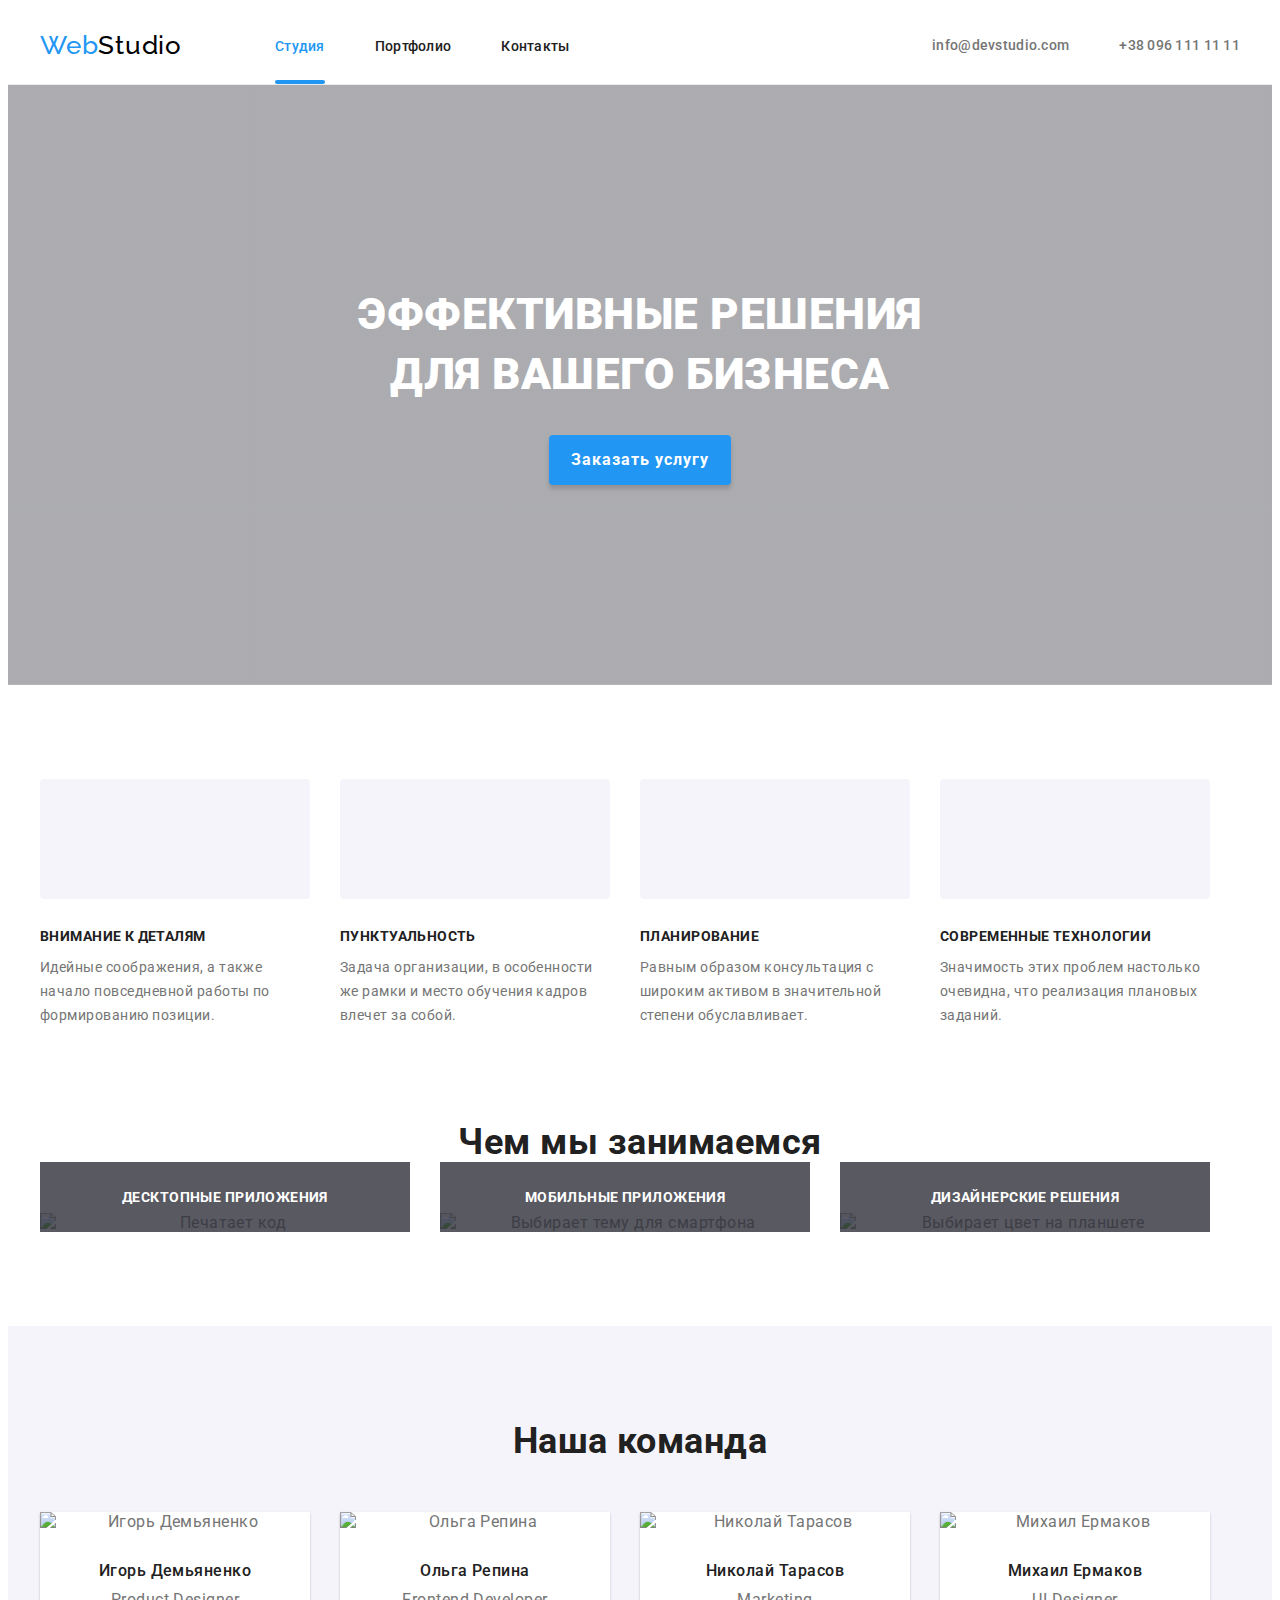
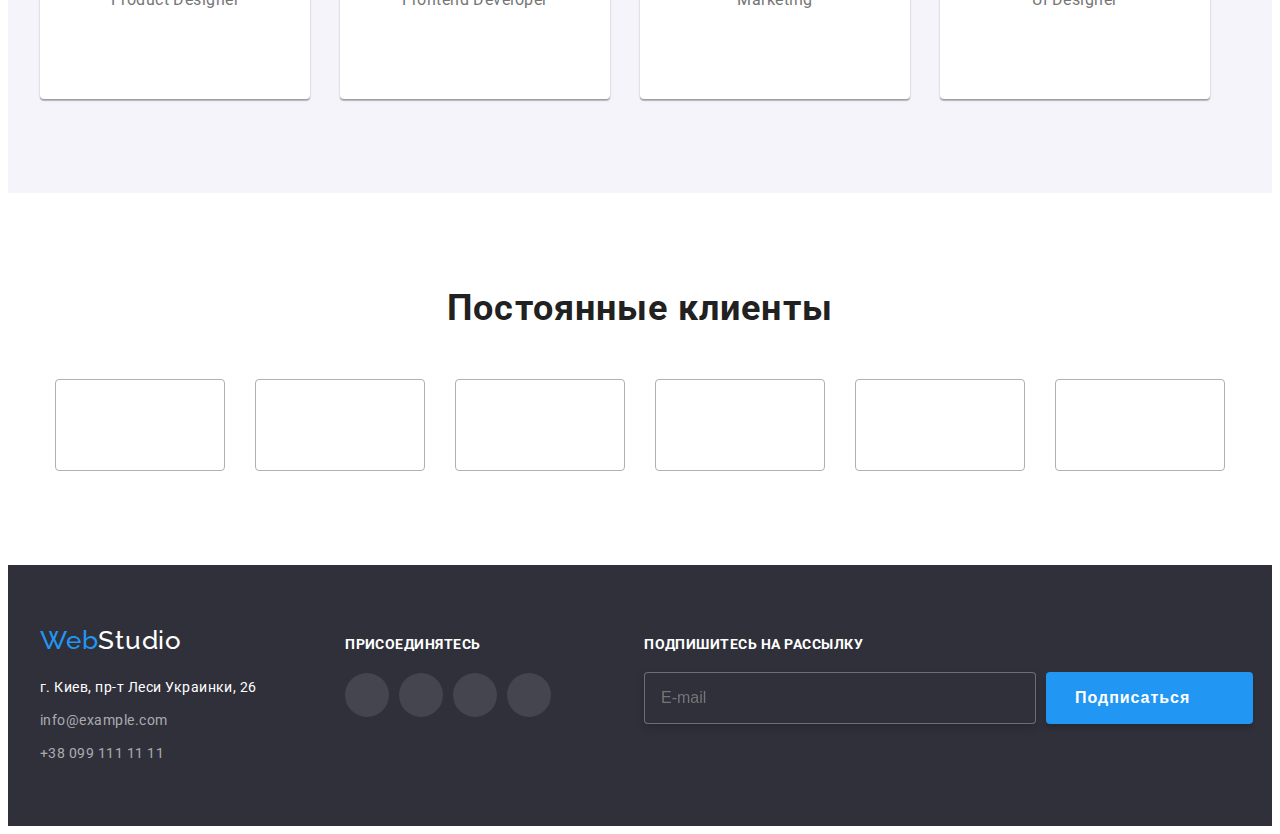
==== index.html @ 90b3956e "End" ====
<!DOCTYPE html>
<html lang="ru">
  <head>
    <meta charset="UTF-8" />
    <meta http-equiv="X-UA-Compatible" content="IE=edge" />
    <meta name="viewport" content="width=device-width, initial-scale=1.0" />
    <link rel="preconnect" href="https://fonts.googleapis.com" />
    <link rel="preconnect" href="https://fonts.gstatic.com" crossorigin />
    <link rel="preconnect" href="https://fonts.googleapis.com" />
    <link rel="preconnect" href="https://fonts.gstatic.com" crossorigin />
    <link
      href="https://fonts.googleapis.com/css2?family=Raleway:wght@700&family=Roboto:wght@400;500;700;900&display=swap"
      rel="stylesheet"
    />
    <link href="./css/modern-normalize.css" rel="stylesheet" />
    <link href="./css/main.css" rel="stylesheet" />
    <title>Студия</title>
  </head>
  <body>

    <!-- Header-->

    <header>
      <div class="nav container centered">
        <a href="" class="logo"><span class="web">Web</span>Studio</a>
        <nav>
          <ul class="nav-bar">
            <li>
              <a href="" class="nav-link current-page"> Студия</a>
            </li>
            <li>
              <a href="./portffolio.html" class="nav-link"> Портфолио</a>
            </li>
            <li>
              <a href="" class="nav-link"> Контакты</a>
            </li>
          </ul>
        </nav>
        <div class="nav-contacts">
          <a href="mailto:info@devstudio.com" class="contact">
            <svg width="16px" height="12px" class="icon-color">
              <use href="./images/sprite.svg#icon-mail"></use>
            </svg>
            info@devstudio.com
          </a>
          <a href="tel:+380961111111" class="contact">
            <svg width="10px" height="16px" class="icon-color">
              <use href="./images/sprite.svg#icon-smartphone"></use>
            </svg>
            +38 096 111 11 11
          </a>
        </div>
      </div>
    </header>
    <main>
      <!-- Hero-->

      <section class="hero">
        <h1>
          Эффективные решения<br />
          для вашего бизнеса
        </h1>
        <button class="hero-button" data-modal-open>Заказать услугу</button>
        <div class="backdrop is-hidden" data-modal>
          <div class="hero-modal">
            <button type="button" data-modal-close class="hero-modal_exit">
              <svg width="11" height="11">
                <use href="./images/sprite.svg#icon-vector"></use>
              </svg>
            </button>
            <p class="hero-modal_heading">Оставьте свои данные, мы вам перезвоним</p>
            <form>
              <ul class="hero-modal_form">
                <li>
                  <label for="hero-modal_name">Имя</label>
                  <div>
                    <input
                      type="text"
                      name="name"
                      id="hero-modal_name"
                      class="hero-modal_input"
                      required
                    />
                    <svg width="18" height="18" class="hero-modal_icon">
                      <use href="./images/sprite.svg#icon-person"></use>
                    </svg>
                  </div>
                </li>
                <li>
                  <label for="hero-modal_tel">Телефон</label>
                  <div>
                    <input
                      type="tel"
                      name="phone-number"
                      id="hero-modal_tel"
                      class="hero-modal_input"
                      pattern="[0-9]{10}"
                      title="0500505050"
                      required
                    />
                    <svg width="18" height="18" class="hero-modal_icon">
                      <use href="./images/sprite.svg#icon-phone"></use>
                    </svg>
                  </div>
                </li>
                <li>
                  <label for="hero-modal_email">Почта</label>
                  <div>
                    <input
                      type="email"
                      name="email"
                      id="hero-modal_email"
                      class="hero-modal_input"
                      required
                    />
                    <svg width="18" height="18" class="hero-modal_icon">
                      <use href="./images/sprite.svg#icon-fill_mail"></use>
                    </svg>
                  </div>
                </li>
                <li>
                  <label for="hero-modal_comment" class="hero-modal_comment">Комментарий</label>
                  <textarea
                    name="comment"
                    id="hero-modal_comment"
                    class="hero-modal_input"
                    placeholder="Введите текст"
                  ></textarea>
                </li>
                <li class="hero-modal_agreed">
                  <input
                    type="checkbox"
                    name="license"
                    id="hero-modal_license"
                    class="hero-modal_input"
                    required
                  />
                  <label for="hero-modal_license" class="hero-modal_license">
                    Соглашаюсь с рассылкой и принимаю &#160;
                    <a href="#" class="hero-modal_contract">Условия договора </a>
                  </label>
                </li>
              </ul>
              <button type="submit" class="hero-modal_button">Отправить</button>
            </form>
          </div>
        </div>
      </section>

      <!-- About us-->

      <section class="us section-padding">
        <h2 hidden>Наши преимущества</h2>
        <div class="container centered">
          <ul class="us-benefits">
            <li>
              <div class="us-icon_box">
                <svg width="70" height="70" class="us-icons">
                  <use href="./images/sprite.svg#icon-antenna"></use>
                </svg>
              </div>
              <h3 class="us-headline">Внимание к деталям</h3>
              <p class="us-title">
                Идейные соображения, а также начало повседневной работы по формированию позиции.
              </p>
            </li>

            <li>
              <div class="us-icon_box">
                <svg width="70" height="70" class="us-icons">
                  <use href="./images/sprite.svg#icon-clock"></use>
                </svg>
              </div>

              <h3 class="us-headline">Пунктуальность</h3>
              <p class="us-title">
                Задача организации, в особенности же рамки и место обучения кадров влечет за собой.
              </p>
            </li>

            <li>
              <div class="us-icon_box">
                <svg width="70" height="70" class="us-icons">
                  <use href="./images/sprite.svg#icon-diagram"></use>
                </svg>
              </div>
              <h3 class="us-headline">Планирование</h3>
              <p class="us-title">
                Равным образом консультация с широким активом в значительной степени обуславливает.
              </p>
            </li>

            <li>
              <div class="us-icon_box">
                <svg width="70" height="70" class="us-icons">
                  <use href="./images/sprite.svg#icon-astronaut"></use>
                </svg>
              </div>
              <h3 class="us-headline">Современные технологии</h3>
              <p class="us-title">
                Значимость этих проблем настолько очевидна, что реализация плановых заданий.
              </p>
            </li>
          </ul>
        </div>
      </section>

      <!-- Our work-->

      <section class="ourwork section-padding">
        <div class="container centered">
          <h2>Чем мы занимаемся</h2>
          <ul class="ourwork-box">
            <li>
              <img src="./images/image1.jpg" alt="Печатает код" width="370" />
              <div class="ourwork-description_box">
                <p class="ourwork-description">Десктопные приложения</p>
              </div>
            </li>
            <li>
              <img src="./images/image2.jpg" alt="Выбирает тему для смартфона" width="370" />
              <div class="ourwork-description_box">
                <p class="ourwork-description">Мобильные приложения</p>
              </div>
            </li>
            <li>
              <img src="./images/image3.jpg" alt="Выбирает цвет на планшете" width="370" />
              <div class="ourwork-description_box">
                <p class="ourwork-description">Дизайнерские решения</p>
              </div>
            </li>
          </ul>
        </div>
      </section>

      <!-- Team-->

      <section class="team section-padding">
        <h2>Наша команда</h2>
        <div class="container centered">
          <ul class="team-work">
            <li class="team-block">
              <img src="./images/image4.jpg" alt="Игорь Демьяненко" width="270" />
              <h3 class="employee">Игорь Демьяненко</h3>
              <p lang="en" class="profession">Product Designer</p>
              <div class="team-contacts">
                <a href="#">
                  <svg width="20px" height="20px">
                    <use href="./images/sprite.svg#icon-instagram"></use>
                  </svg>
                </a>
                <a href="#">
                  <svg width="20px" height="20px">
                    <use href="./images/sprite.svg#icon-twitter"></use>
                  </svg>
                </a>
                <a href="#">
                  <svg width="20px" height="20px">
                    <use href="./images/sprite.svg#icon-facebook"></use>
                  </svg>
                </a>
                <a href="#">
                  <svg width="20px" height="20px">
                    <use href="./images/sprite.svg#icon-linkedin"></use>
                  </svg>
                </a>
              </div>
            </li>
            <li class="team-block">
              <img src="./images/image5.jpg" alt="Ольга Репина" width="270" />
              <h3 class="employee">Ольга Репина</h3>
              <p lang="en" class="profession">Frontend Developer</p>
              <div class="team-contacts">
                <a href="#">
                  <svg width="20px" height="20px">
                    <use href="./images/sprite.svg#icon-instagram"></use>
                  </svg>
                </a>
                <a href="#">
                  <svg width="20px" height="20px">
                    <use href="./images/sprite.svg#icon-twitter"></use>
                  </svg>
                </a>
                <a href="#">
                  <svg width="20px" height="20px">
                    <use href="./images/sprite.svg#icon-facebook"></use>
                  </svg>
                </a>
                <a href="#">
                  <svg width="20px" height="20px">
                    <use href="./images/sprite.svg#icon-linkedin"></use>
                  </svg>
                </a>
              </div>
            </li>
            <li class="team-block">
              <img src="./images/image6.jpg" alt="Николай Тарасов" width="270" />
              <h3 class="employee">Николай Тарасов</h3>
              <p lang="en" class="profession">Marketing</p>
              <div class="team-contacts">
                <a href="#">
                  <svg width="20px" height="20px">
                    <use href="./images/sprite.svg#icon-instagram"></use>
                  </svg>
                </a>
                <a href="#">
                  <svg width="20px" height="20px">
                    <use href="./images/sprite.svg#icon-twitter"></use>
                  </svg>
                </a>
                <a href="#">
                  <svg width="20px" height="20px">
                    <use href="./images/sprite.svg#icon-facebook"></use>
                  </svg>
                </a>
                <a href="#">
                  <svg width="20px" height="20px">
                    <use href="./images/sprite.svg#icon-linkedin"></use>
                  </svg>
                </a>
              </div>
            </li>
            <li class="team-block">
              <img src="./images/image7.jpg" alt="Михаил Ермаков" width="270" />
              <h3 class="employee">Михаил Ермаков</h3>
              <p lang="en" class="profession">UI Designer</p>
              <div class="team-contacts">
                <a href="#">
                  <svg width="20px" height="20px">
                    <use href="./images/sprite.svg#icon-instagram"></use>
                  </svg>
                </a>
                <a href="#">
                  <svg width="20px" height="20px">
                    <use href="./images/sprite.svg#icon-twitter"></use>
                  </svg>
                </a>
                <a href="#">
                  <svg width="20px" height="20px">
                    <use href="./images/sprite.svg#icon-facebook"></use>
                  </svg>
                </a>
                <a href="#">
                  <svg width="20px" height="20px">
                    <use href="./images/sprite.svg#icon-linkedin"></use>
                  </svg>
                </a>
              </div>
            </li>
          </ul>
        </div>
      </section>

      <!-- Clients -->

      <section class="clients section-padding">
        <div class="container centered">
          <h2>Постоянные клиенты</h2>
          <div class="clients-icons">
            <a href="#">
              <svg width="106px" height="60px" class="clients-company">
                <use href="./images/sprite.svg#icon-logo"></use>
              </svg>
            </a>
            <a href="#">
              <svg width="106" height="60" class="clients-company">
                <use href="./images/sprite.svg#icon-logo-1"></use>
              </svg>
            </a>
            <a href="#">
              <svg width="106" height="60" class="clients-company">
                <use href="./images/sprite.svg#icon-logo-2"></use>
              </svg>
            </a>
            <a href="#">
              <svg width="106" height="60" class="clients-company">
                <use href="./images/sprite.svg#icon-logo-3"></use>
              </svg>
            </a>
            <a href="#">
              <svg width="106" height="60" class="clients-company">
                <use href="./images/sprite.svg#icon-logo-4"></use>
              </svg>
            </a>
            <a href="#">
              <svg width="106" height="60" class="clients-company">
                <use href="./images/sprite.svg#icon-logo-5"></use>
              </svg>
            </a>
          </div>
        </div>
      </section>
    </main>

    <!-- Footer -->

    <footer>
      <div class="container centered">
        <div class="footer-studio">
          <a href="" class="logo"><span class="web">Web</span>Studio</a>
          <address>г. Киев, пр-т Леси Украинки, 26</address>
          <a href="mailto:info@devstudio.com" class="footer-contact">info@example.com</a>
          <a href="tel:+380961111111" class="footer-contact">+38 099 111 11 11</a>
        </div>
        <div class="footer-connect">
          <p>Присоединятесь</p>
          <ul>
            <li>
              <a href="#" class="footer-social">
                <svg width="20px" height="20px" class="footer-icons">
                  <use href="./images/sprite.svg#icon-instagram"></use>
                </svg>
              </a>
            </li>
            <li>
              <a href="#" class="footer-social">
                <svg width="20px" height="20px" class="footer-icons">
                  <use href="./images/sprite.svg#icon-twitter"></use>
                </svg>
              </a>
            </li>
            <li>
              <a href="#" class="footer-social">
                <svg width="20px" height="20px" class="footer-icons">
                  <use href="./images/sprite.svg#icon-facebook"></use>
                </svg>
              </a>
            </li>
            <li>
              <a href="#" class="footer-social">
                <svg width="20px" height="20px" class="footer-icons">
                  <use href="./images/sprite.svg#icon-linkedin"></use>
                </svg>
              </a>
            </li>
          </ul>
        </div>
        <div>
          <form class="footer-mailing">
            <label for="footer-mailing_filed" class="footer-mailing_description">
              Подпишитесь на рассылку
            </label>
            <div>
              <input
                type="email"
                name="mailing"
                class="footer-mailing_filed"
                id="footer-mailing_filed"
                placeholder="E-mail"
              />
              <button type="submit" class="footer-mailing_button">
                Подписаться
                <svg width="24px" height="24px" class="footer-icon_send">
                  <use href="./images/sprite.svg#icon-send"></use>
                </svg>
              </button>
            </div>
          </form>
        </div>
      </div>
    </footer>
    <script src="./js/modal.js"></script>
  </body>
</html>
---- css/main.css ----
:root {
  --main-color: #ffffff;
  --bg-color: #f5f4fa;
  --bg-alternate-color: #2f303a;
  --headline-color: #212121;
  --text-color: #757575;
  --accent-color: #2196f3;
  --textoppacity-color: rgba(255, 255, 255, 0.6);
  --nav_logo-color: #000000;
  --border-color: #ececec;
  --portffolio-border: #eeeeee;
  --team-icon-color: #afb1b8;
  --transition-time-cubic: 250ms cubic-bezier(0.4, 0, 0.2, 1);
}

/* Global */
body {
  color: var(--text-color);
  background-color: var(--main-color);
  font-family: 'roboto', sans-serif;
  letter-spacing: 0.03em;
}

a {
  text-decoration: none;
}

li {
  list-style-type: none;
}

ul {
  padding: 0%;
}

.container {
  width: 1200px;
  padding-left: 15px;
  padding-right: 15px;
}

.centered {
  margin-right: auto;
  margin-left: auto;
}

.section-padding {
  padding-top: 94px;
  padding-bottom: 94px;
}

img {
  display: block;
}

.overlay {
  position: absolute;
  width: 100%;
  height: 100%;
  bottom: 0px;
  -webkit-transform: translateY(100%);
      -ms-transform: translateY(100%);
          transform: translateY(100%);
  -webkit-transition: -webkit-transform var(--transition-time-cubic);
  transition: -webkit-transform var(--transition-time-cubic);
  -o-transition: transform var(--transition-time-cubic);
  transition: transform var(--transition-time-cubic);
  transition: transform var(--transition-time-cubic), -webkit-transform var(--transition-time-cubic);
}

/* Hero */
.hero {
  padding-top: 200px;
  padding-bottom: 200px;
  text-align: center;
  background-image: -webkit-gradient(linear, left top, left bottom, from(rgba(47, 48, 58, 0.4)), to(rgba(47, 48, 58, 0.4))), url(../images/Hero.jpg);
  background-image: -webkit-linear-gradient(rgba(47, 48, 58, 0.4), rgba(47, 48, 58, 0.4)), url(../images/Hero.jpg);
  background-image: -o-linear-gradient(rgba(47, 48, 58, 0.4), rgba(47, 48, 58, 0.4)), url(../images/Hero.jpg);
  background-image: linear-gradient(rgba(47, 48, 58, 0.4), rgba(47, 48, 58, 0.4)), url(../images/Hero.jpg);
  background-repeat: no-repeat;
  background-position: center;
  -webkit-background-size: cover;
          background-size: cover;
}

.hero h1 {
  margin-top: 0px;
  margin-bottom: 0px;
  color: #ffffff;
  font-weight: 900;
  font-size: 44px;
  line-height: 1.36;
  text-transform: uppercase;
}

.hero .hero-button {
  padding-top: 10px;
  padding-bottom: 10px;
  padding-left: 22px;
  padding-right: 22px;
  color: var(--main-color);
  background-color: var(--accent-color);
  font-family: 'Roboto', sans-serif;
  font-style: normal;
  font-weight: 700;
  font-size: 16px;
  line-height: 1.88;
  letter-spacing: 0.06em;
  -webkit-box-shadow: 0px 4px 4px rgba(0, 0, 0, 0.15);
          box-shadow: 0px 4px 4px rgba(0, 0, 0, 0.15);
  -webkit-border-radius: 4px;
          border-radius: 4px;
  border: none;
  cursor: pointer;
  margin-top: 30px;
}

/* About us */
.us-benefits {
  display: -webkit-box;
  display: -webkit-flex;
  display: -ms-flexbox;
  display: flex;
  -webkit-box-align: center;
  -webkit-align-items: center;
      -ms-flex-align: center;
          align-items: center;
  -webkit-box-pack: start;
  -webkit-justify-content: flex-start;
      -ms-flex-pack: start;
          justify-content: flex-start;
  margin-top: 0px;
  margin-bottom: 0px;
}

.us-benefits li {
  margin-right: 30px;
}

.us-benefits li:last-child {
  margin-right: 0px;
}

.us-benefits li .us-headline {
  margin-top: 0px;
  margin-bottom: 10px;
  color: var(--headline-color);
  font-weight: 700;
  font-size: 14px;
  line-height: 1.14;
  letter-spacing: 0.03em;
  text-transform: uppercase;
}

.us-icon_box {
  display: -webkit-box;
  display: -webkit-flex;
  display: -ms-flexbox;
  display: flex;
  -webkit-box-align: center;
  -webkit-align-items: center;
      -ms-flex-align: center;
          align-items: center;
  -webkit-box-pack: center;
  -webkit-justify-content: center;
      -ms-flex-pack: center;
          justify-content: center;
  height: 120px;
  margin-bottom: 30px;
  -webkit-border-radius: 4px;
          border-radius: 4px;
  background-color: var(--bg-color);
}

.us-icon_box .us-icons {
  -webkit-align-content: center;
      -ms-flex-line-pack: center;
          align-content: center;
}

.us-title {
  margin-top: 0px;
  margin-bottom: 0px;
  width: 270px;
  font-size: 14px;
  line-height: -webkit-calc(24 / 14);
  line-height: calc(24 / 14);
}

/* Our work */
.ourwork {
  padding-top: 0px;
  text-align: center;
}

.ourwork h2 {
  margin-top: 0px;
  margin-bottom: 50px;
  color: var(--headline-color);
  font-weight: 700;
  font-size: 36px;
  line-height: 1.17;
}

.ourwork-box {
  display: -webkit-box;
  display: -webkit-flex;
  display: -ms-flexbox;
  display: flex;
  -webkit-box-align: center;
  -webkit-align-items: center;
      -ms-flex-align: center;
          align-items: center;
  -webkit-box-pack: start;
  -webkit-justify-content: flex-start;
      -ms-flex-pack: start;
          justify-content: flex-start;
  margin-top: 0px;
  margin-bottom: 0px;
}

.ourwork-box li {
  position: relative;
  margin-right: 30px;
}

.ourwork-box li:nth-child(3n) {
  margin-right: 0px;
}

.ourwork-description_box {
  position: absolute;
  width: 100%;
  height: 70px;
  margin: 0px;
  bottom: 0px;
  display: -webkit-box;
  display: -webkit-flex;
  display: -ms-flexbox;
  display: flex;
  -webkit-box-align: center;
  -webkit-align-items: center;
      -ms-flex-align: center;
          align-items: center;
  -webkit-box-pack: center;
  -webkit-justify-content: center;
      -ms-flex-pack: center;
          justify-content: center;
  background-color: rgba(47, 48, 58, 0.8);
}

.ourwork-description_box .ourwork-description {
  color: var(--main-color);
  margin: 0;
  font-weight: bold;
  font-size: 14px;
  line-height: -webkit-calc(16 / 14);
  line-height: calc(16 / 14);
  letter-spacing: 0.03em;
  text-transform: uppercase;
}

/* Team */
.team {
  background-color: var(--bg-color);
  text-align: center;
}

.team h2 {
  margin-top: 0px;
  margin-bottom: 50px;
  color: var(--headline-color);
  font-weight: 700;
  font-size: 36px;
  line-height: 1.17;
}

.team-work {
  display: -webkit-box;
  display: -webkit-flex;
  display: -ms-flexbox;
  display: flex;
  -webkit-box-align: center;
  -webkit-align-items: center;
      -ms-flex-align: center;
          align-items: center;
  -webkit-box-pack: start;
  -webkit-justify-content: flex-start;
      -ms-flex-pack: start;
          justify-content: flex-start;
  margin-top: 0px;
  margin-bottom: 0px;
}

.team-work .team-block {
  margin-right: 30px;
  padding-bottom: 30px;
  background-color: var(--main-color);
  -webkit-box-shadow: 0px 1px 3px rgba(0, 0, 0, 0.12), 0px 1px 1px rgba(0, 0, 0, 0.14), 0px 2px 1px rgba(0, 0, 0, 0.2);
          box-shadow: 0px 1px 3px rgba(0, 0, 0, 0.12), 0px 1px 1px rgba(0, 0, 0, 0.14), 0px 2px 1px rgba(0, 0, 0, 0.2);
  -webkit-border-radius: 0px 0px 4px 4px;
          border-radius: 0px 0px 4px 4px;
}

.team-work .team-block:last-child {
  margin-right: 0px;
}

.team-work .team-block .employee {
  margin-top: 30px;
  margin-bottom: 10px;
  color: var(--headline-color);
  font-weight: 500;
  font-size: 16px;
  line-height: 1.19;
}

.team-work .profession {
  margin-top: 0px;
  margin-bottom: 16px;
  font-size: 16px;
  line-height: 1.19;
}

.team-contacts {
  display: -webkit-box;
  display: -webkit-flex;
  display: -ms-flexbox;
  display: flex;
  -webkit-box-align: start;
  -webkit-align-items: flex-start;
      -ms-flex-align: start;
          align-items: flex-start;
  -webkit-box-pack: center;
  -webkit-justify-content: center;
      -ms-flex-pack: center;
          justify-content: center;
}

.team-contacts svg {
  -webkit-box-sizing: content-box;
          box-sizing: content-box;
  padding: 12px;
  fill: var(--team-icon-color);
  -webkit-transition: fill var(--transition-time-cubic);
  -o-transition: fill var(--transition-time-cubic);
  transition: fill var(--transition-time-cubic);
}

.team-contacts a {
  width: 44px;
  height: 44px;
  -webkit-border-radius: 50%;
          border-radius: 50%;
  -webkit-transition: background-color var(--transition-time-cubic);
  -o-transition: background-color var(--transition-time-cubic);
  transition: background-color var(--transition-time-cubic);
}

.team-contacts a:not(:last-child) {
  margin-right: 10px;
}

.team-contacts a:hover {
  background-color: var(--accent-color);
}

.team-contacts a:hover svg {
  fill: var(--main-color);
}

.team-contacts a:focus {
  background-color: var(--accent-color);
}

.team-contacts a:focus svg {
  fill: var(--main-color);
}

/* Clinets */
.clients {
  text-align: center;
  margin-left: auto;
  margin-right: auto;
  color: var(--headline-color);
}

.clients h2 {
  margin-bottom: 50px;
  margin-top: 0px;
  font-weight: bold;
  font-size: 36px;
  line-height: 1.17;
  letter-spacing: 0.03em;
}

.clients-icons {
  display: -webkit-box;
  display: -webkit-flex;
  display: -ms-flexbox;
  display: flex;
  -webkit-box-align: center;
  -webkit-align-items: center;
      -ms-flex-align: center;
          align-items: center;
  -webkit-box-pack: center;
  -webkit-justify-content: center;
      -ms-flex-pack: center;
          justify-content: center;
}

.clients-icons a {
  display: -webkit-box;
  display: -webkit-flex;
  display: -ms-flexbox;
  display: flex;
  -webkit-box-align: center;
  -webkit-align-items: center;
      -ms-flex-align: center;
          align-items: center;
  -webkit-box-pack: center;
  -webkit-justify-content: center;
      -ms-flex-pack: center;
          justify-content: center;
  width: 170px;
  height: 92px;
  border-width: 1px;
  border-style: solid;
  border-color: #afb1b8;
  -webkit-box-sizing: border-box;
          box-sizing: border-box;
  -webkit-border-radius: 4px;
          border-radius: 4px;
  -webkit-transition: border-color var(--transition-time-cubic);
  -o-transition: border-color var(--transition-time-cubic);
  transition: border-color var(--transition-time-cubic);
}

.clients-icons a .clients-company {
  fill: var(--team-icon-color);
  -webkit-transition: fill var(--transition-time-cubic);
  -o-transition: fill var(--transition-time-cubic);
  transition: fill var(--transition-time-cubic);
}

.clients-icons a:not(:last-child) {
  margin-right: 30px;
}

.clients-icons a:hover {
  border-color: var(--accent-color);
}

.clients-icons a:hover .clients-company {
  fill: var(--accent-color);
}

.clients-icons a:focus {
  border-color: var(--accent-color);
}

.clients-icons a:focus .clients-company {
  fill: var(--accent-color);
}

/* Portffolio page */
/* Filter */
.filter {
  display: -webkit-box;
  display: -webkit-flex;
  display: -ms-flexbox;
  display: flex;
  -webkit-box-align: start;
  -webkit-align-items: flex-start;
      -ms-flex-align: start;
          align-items: flex-start;
  -webkit-box-pack: center;
  -webkit-justify-content: center;
      -ms-flex-pack: center;
          justify-content: center;
  margin-bottom: 50px;
  margin-top: 0px;
}

.filter li {
  margin-right: 8px;
}

.filter .filter-button {
  padding-top: 6px;
  padding-bottom: 6px;
  padding-right: 22px;
  padding-left: 22px;
  color: var(--headline-color);
  background-color: var(--bg-color);
  font-family: 'Roboto', sans-serif;
  font-style: normal;
  font-weight: 500;
  font-size: 16px;
  line-height: 1.62;
  letter-spacing: 0.03em;
  -webkit-border-radius: 4px;
          border-radius: 4px;
  border: none;
  cursor: pointer;
  -webkit-transition: background-color var(--transition-time-cubic), color var(--transition-time-cubic), -webkit-box-shadow var(--transition-time-cubic);
  transition: background-color var(--transition-time-cubic), color var(--transition-time-cubic), -webkit-box-shadow var(--transition-time-cubic);
  -o-transition: box-shadow var(--transition-time-cubic), background-color var(--transition-time-cubic), color var(--transition-time-cubic);
  transition: box-shadow var(--transition-time-cubic), background-color var(--transition-time-cubic), color var(--transition-time-cubic);
  transition: box-shadow var(--transition-time-cubic), background-color var(--transition-time-cubic), color var(--transition-time-cubic), -webkit-box-shadow var(--transition-time-cubic);
}

.filter .filter-button:hover, .filter .filter-button:focus {
  color: var(--main-color);
  background-color: var(--accent-color);
  -webkit-box-shadow: 0px 3px 1px rgba(0, 0, 0, 0.1), 0px 1px 2px rgba(0, 0, 0, 0.08), 0px 2px 2px rgba(0, 0, 0, 0.12);
          box-shadow: 0px 3px 1px rgba(0, 0, 0, 0.1), 0px 1px 2px rgba(0, 0, 0, 0.08), 0px 2px 2px rgba(0, 0, 0, 0.12);
}

/* Project */
.project {
  display: -webkit-box;
  display: -webkit-flex;
  display: -ms-flexbox;
  display: flex;
  -webkit-box-align: start;
  -webkit-align-items: flex-start;
      -ms-flex-align: start;
          align-items: flex-start;
  -webkit-box-pack: start;
  -webkit-justify-content: flex-start;
      -ms-flex-pack: start;
          justify-content: flex-start;
  -webkit-flex-wrap: wrap;
      -ms-flex-wrap: wrap;
          flex-wrap: wrap;
  margin-top: 0px;
  margin-bottom: 0px;
}

.project-list {
  margin-right: 30px;
  margin-bottom: 30px;
  -webkit-transition: -webkit-box-shadow var(--transition-time-cubic);
  transition: -webkit-box-shadow var(--transition-time-cubic);
  -o-transition: box-shadow var(--transition-time-cubic);
  transition: box-shadow var(--transition-time-cubic);
  transition: box-shadow var(--transition-time-cubic), -webkit-box-shadow var(--transition-time-cubic);
}

.project-list:hover, .project-list:focus {
  -webkit-box-shadow: 0px 1px 1px rgba(0, 0, 0, 0.12), 0px 4px 4px rgba(0, 0, 0, 0.06), 1px 4px 6px rgba(0, 0, 0, 0.16);
          box-shadow: 0px 1px 1px rgba(0, 0, 0, 0.12), 0px 4px 4px rgba(0, 0, 0, 0.06), 1px 4px 6px rgba(0, 0, 0, 0.16);
}

.project-list:nth-child(3n) {
  margin-right: 0px;
}

.project-list:nth-last-child(-n + 3) {
  margin-bottom: 0px;
}

.border {
  padding-bottom: 20px;
  padding-top: 20px;
  padding-left: 24px;
  padding-right: 24px;
  border-left: 1px solid var(--portffolio-border);
  border-right: 1px solid var(--portffolio-border);
  border-bottom: 1px solid var(--portffolio-border);
}

.border .project-title {
  margin-top: 0px;
  margin-bottom: 0px;
  color: var(--headline-color);
  font-weight: 700;
  font-size: 18px;
  line-height: 2;
  letter-spacing: 0.06em;
}

.border .project-filter {
  margin-top: 0px;
  margin-bottom: 0px;
  font-size: 16px;
  line-height: 1.88;
}

.project-overlay {
  position: relative;
  overflow: hidden;
}

.project-overlay .project-text_box {
  width: 100%;
  height: 100%;
  background-color: rgba(33, 150, 243, 0.9);
}

.project-overlay p {
  margin: 63px 24px;
  font-size: 18px;
  line-height: -webkit-calc(28 / 18);
  line-height: calc(28 / 18);
  color: var(--main-color);
}

.project-overlay:hover .overlay {
  -webkit-transform: translateY(0%);
      -ms-transform: translateY(0%);
          transform: translateY(0%);
}

/* logo */
.logo {
  margin-right: 93px;
  color: var(--nav_logo-color);
  font-family: 'Raleway', sans-serif;
  font-weight: 500;
  font-size: 26px;
  line-height: 1.2;
  letter-spacing: 0.03em;
}

.logo .web {
  color: var(--accent-color);
}

/* Header */
header {
  border-bottom: 1px solid var(--border-color);
}

header .nav {
  display: -webkit-box;
  display: -webkit-flex;
  display: -ms-flexbox;
  display: flex;
  -webkit-box-align: center;
  -webkit-align-items: center;
      -ms-flex-align: center;
          align-items: center;
  -webkit-box-pack: center;
  -webkit-justify-content: center;
      -ms-flex-pack: center;
          justify-content: center;
}

.nav-bar {
  display: -webkit-box;
  display: -webkit-flex;
  display: -ms-flexbox;
  display: flex;
  -webkit-box-align: center;
  -webkit-align-items: center;
      -ms-flex-align: center;
          align-items: center;
  -webkit-box-pack: center;
  -webkit-justify-content: center;
      -ms-flex-pack: center;
          justify-content: center;
  margin-top: 0px;
  margin-bottom: 0px;
}

.nav-bar li {
  margin-right: 50px;
}

.nav-bar li:last-child {
  margin-right: 0px;
}

.nav-link {
  position: relative;
  padding-top: 30px;
  padding-bottom: 30px;
  color: var(--headline-color);
  font-weight: 500;
  font-size: 14px;
  line-height: 1.42;
  letter-spacing: 0.02em;
  -webkit-transition: color var(--transition-time-cubic);
  -o-transition: color var(--transition-time-cubic);
  transition: color var(--transition-time-cubic);
}

.nav-link:hover, .nav-link:focus {
  color: var(--accent-color);
}

.nav-link.current-page {
  color: var(--accent-color);
}

.nav-link.current-page::before {
  content: '';
  position: absolute;
  bottom: 0px;
  height: 4px;
  width: 100%;
  background-color: var(--accent-color);
  -webkit-border-radius: 2px;
          border-radius: 2px;
}

.nav-contacts {
  display: -webkit-box;
  display: -webkit-flex;
  display: -ms-flexbox;
  display: flex;
  -webkit-box-pack: center;
  -webkit-justify-content: center;
      -ms-flex-pack: center;
          justify-content: center;
  -webkit-box-align: center;
  -webkit-align-items: center;
      -ms-flex-align: center;
          align-items: center;
  margin-left: auto;
  font-weight: 500;
  font-size: 14px;
  line-height: 1.14;
  letter-spacing: 0.02em;
}

.nav-contacts .contact {
  display: -webkit-box;
  display: -webkit-flex;
  display: -ms-flexbox;
  display: flex;
  -webkit-box-pack: center;
  -webkit-justify-content: center;
      -ms-flex-pack: center;
          justify-content: center;
  -webkit-box-align: center;
  -webkit-align-items: center;
      -ms-flex-align: center;
          align-items: center;
  padding-top: 30px;
  padding-bottom: 30px;
  color: var(--text-color);
  text-decoration: none;
  -webkit-transition: color var(--transition-time-cubic);
  -o-transition: color var(--transition-time-cubic);
  transition: color var(--transition-time-cubic);
}

.nav-contacts .contact:hover svg,
.nav-contacts .contact:focus svg {
  fill: var(--accent-color);
}

.nav-contacts .contact:hover, .nav-contacts .contact:focus {
  color: var(--accent-color);
}

.nav-contacts a:first-child {
  margin-right: 30px;
}

.nav-contacts a svg {
  margin-right: 10px;
  -webkit-transition: fill var(--transition-time-cubic);
  -o-transition: fill var(--transition-time-cubic);
  transition: fill var(--transition-time-cubic);
}

.icon-color {
  fill: var(--text-color);
  margin-right: 10px;
}

footer {
  padding-top: 60px;
  padding-bottom: 60px;
  background-color: var(--bg-alternate-color);
}

footer .logo {
  display: block;
  margin-bottom: 20px;
  color: var(--main-color);
}

footer address {
  margin-bottom: 9px;
  color: var(--main-color);
  font-style: normal;
  font-size: 14px;
  line-height: 1.71;
}

footer .container.centered {
  display: -webkit-box;
  display: -webkit-flex;
  display: -ms-flexbox;
  display: flex;
  -webkit-box-pack: start;
  -webkit-justify-content: flex-start;
      -ms-flex-pack: start;
          justify-content: flex-start;
  -webkit-box-align: baseline;
  -webkit-align-items: baseline;
      -ms-flex-align: baseline;
          align-items: baseline;
}

.footer-studio {
  margin-right: 70px;
}

.footer-studio .footer-contact {
  display: block;
  margin-bottom: 9px;
  color: var(--textoppacity-color);
  font-size: 14px;
  line-height: 1.71;
  -webkit-transition: color var(--transition-time-cubic);
  -o-transition: color var(--transition-time-cubic);
  transition: color var(--transition-time-cubic);
}

.footer-studio .footer-contact:last-child {
  margin-bottom: 0px;
}

.footer-studio .footer-contact:hover, .footer-studio .footer-contact:focus {
  color: var(--accent-color);
}

.footer-connect p {
  margin: 0px 0px 20px;
  font-weight: bold;
  font-size: 14px;
  line-height: 1.14;
  text-transform: uppercase;
  color: var(--main-color);
}

.footer-connect ul {
  margin: 0px;
  display: -webkit-box;
  display: -webkit-flex;
  display: -ms-flexbox;
  display: flex;
}

.footer-connect ul li:not(:last-child) {
  margin-right: 10px;
}

.footer-social {
  display: -webkit-box;
  display: -webkit-flex;
  display: -ms-flexbox;
  display: flex;
  -webkit-box-pack: center;
  -webkit-justify-content: center;
      -ms-flex-pack: center;
          justify-content: center;
  -webkit-box-align: center;
  -webkit-align-items: center;
      -ms-flex-align: center;
          align-items: center;
  width: 44px;
  height: 44px;
  background-color: rgba(255, 255, 255, 0.1);
  -webkit-border-radius: 50%;
          border-radius: 50%;
  -webkit-transition: background-color var(--transition-time-cubic);
  -o-transition: background-color var(--transition-time-cubic);
  transition: background-color var(--transition-time-cubic);
}

.footer-social:hover, .footer-social:focus {
  background-color: var(--accent-color);
}

.footer-social .footer-icons {
  fill: var(--main-color);
}

.footer-mailing {
  display: -webkit-box;
  display: -webkit-flex;
  display: -ms-flexbox;
  display: flex;
  -webkit-box-orient: vertical;
  -webkit-box-direction: normal;
  -webkit-flex-direction: column;
      -ms-flex-direction: column;
          flex-direction: column;
  margin-left: 93px;
}

.footer-mailing .footer-mailing_description {
  margin-bottom: 20px;
  color: var(--main-color);
  font-weight: bold;
  font-size: 14px;
  line-height: -webkit-calc(16 / 14);
  line-height: calc(16 / 14);
  text-transform: uppercase;
}

.footer-mailing div {
  display: -webkit-box;
  display: -webkit-flex;
  display: -ms-flexbox;
  display: flex;
}

.footer-mailing div .footer-mailing_filed {
  padding: 15px 16px;
  width: 358px;
  margin-right: 10px;
  background-color: var(--bg-alternate-color);
  color: #ffffff99;
  font-size: 16px;
  line-height: 1.25;
  border: 1px solid rgba(255, 255, 255, 0.3);
  -webkit-border-radius: 4px;
          border-radius: 4px;
  -webkit-filter: drop-shadow(0px 4px 4px rgba(0, 0, 0, 0.15));
          filter: drop-shadow(0px 4px 4px rgba(0, 0, 0, 0.15));
}

.footer-mailing div .footer-mailing_filed:placeholder-shown {
  color: #ffffff99;
}

.footer-mailing .footer-mailing_button {
  display: -webkit-box;
  display: -webkit-flex;
  display: -ms-flexbox;
  display: flex;
  -webkit-box-pack: center;
  -webkit-justify-content: center;
      -ms-flex-pack: center;
          justify-content: center;
  -webkit-box-align: center;
  -webkit-align-items: center;
      -ms-flex-align: center;
          align-items: center;
  padding: 10px 29px;
  font-weight: bold;
  font-size: 16px;
  line-height: 1.87;
  color: var(--main-color);
  background-color: var(--accent-color);
  align-items: center;
  text-align: center;
  letter-spacing: 0.06em;
  border: none;
  -webkit-box-shadow: 0px 4px 4px rgba(0, 0, 0, 0.15);
          box-shadow: 0px 4px 4px rgba(0, 0, 0, 0.15);
  -webkit-border-radius: 4px;
          border-radius: 4px;
}

.footer-icon_send {
  fill: var(--main-color);
  margin-left: 10px;
}

.backdrop {
  position: fixed;
  top: 0;
  width: 100%;
  height: 100%;
  background-color: rgba(0, 0, 0, 0.2);
  z-index: 100;
  opacity: 1;
  -webkit-transition: opacity var(--transition-time-cubic);
  -o-transition: opacity var(--transition-time-cubic);
  transition: opacity var(--transition-time-cubic);
}

.is-hidden {
  opacity: 0;
  pointer-events: none;
}

.hero-modal {
  position: absolute;
  width: 528px;
  height: 581px;
  left: 50%;
  top: 50%;
  padding: 40px;
  background-color: var(--main-color);
  -webkit-transform: translate(-50%, -50%) scale(1);
      -ms-transform: translate(-50%, -50%) scale(1);
          transform: translate(-50%, -50%) scale(1);
  -webkit-transition: -webkit-transform var(--transition-time-cubic);
  transition: -webkit-transform var(--transition-time-cubic);
  -o-transition: transform var(--transition-time-cubic);
  transition: transform var(--transition-time-cubic);
  transition: transform var(--transition-time-cubic), -webkit-transform var(--transition-time-cubic);
}

.hero-modal .hero-modal_exit {
  position: absolute;
  right: 8px;
  top: 8px;
  display: -webkit-box;
  display: -webkit-flex;
  display: -ms-flexbox;
  display: flex;
  -webkit-box-pack: center;
  -webkit-justify-content: center;
      -ms-flex-pack: center;
          justify-content: center;
  -webkit-box-align: center;
  -webkit-align-items: center;
      -ms-flex-align: center;
          align-items: center;
  margin-top: 8px;
  margin-right: 8px;
  width: 30px;
  height: 30px;
  background-color: var(--main-color);
  border: 1px solid rgba(0, 0, 0, 0.1);
  -webkit-border-radius: 50%;
          border-radius: 50%;
  -webkit-transition: fill var(--transition-time-cubic);
  -o-transition: fill var(--transition-time-cubic);
  transition: fill var(--transition-time-cubic);
}

.hero-modal .hero-modal_exit:hover, .hero-modal .hero-modal_exit:focus {
  fill: var(--accent-color);
}

.hero-modal .hero-modal_heading {
  margin-top: 0px;
  margin-bottom: 12px;
  color: var(--headline-color);
  font-weight: bold;
  font-size: 20px;
  line-height: -webkit-calc(23 / 20);
  line-height: calc(23 / 20);
  text-align: center;
}

.backdrop.is-hidden .hero-modal {
  -webkit-transform: translate(-50%, -50%) scale(2);
      -ms-transform: translate(-50%, -50%) scale(2);
          transform: translate(-50%, -50%) scale(2);
}

.hero-modal_form {
  margin: 0px;
}

.hero-modal_form li {
  display: -webkit-box;
  display: -webkit-flex;
  display: -ms-flexbox;
  display: flex;
  -webkit-box-orient: vertical;
  -webkit-box-direction: normal;
  -webkit-flex-direction: column;
      -ms-flex-direction: column;
          flex-direction: column;
}

.hero-modal_form li label {
  text-align: start;
  color: var(--text-color);
  font-size: 12px;
  line-height: -webkit-calc(14 / 12);
  line-height: calc(14 / 12);
  letter-spacing: 0.01em;
}

.hero-modal_form li textarea {
  resize: none;
  height: 120px;
  margin-bottom: 25px;
  text-indent: 0px;
}

.hero-modal_form li textarea::-webkit-input-placeholder {
  letter-spacing: 0.01em;
  color: rgba(117, 117, 117, 0.5);
}

.hero-modal_form li textarea:-ms-input-placeholder {
  letter-spacing: 0.01em;
  color: rgba(117, 117, 117, 0.5);
}

.hero-modal_form li textarea::-ms-input-placeholder {
  letter-spacing: 0.01em;
  color: rgba(117, 117, 117, 0.5);
}

.hero-modal_form li textarea::placeholder {
  letter-spacing: 0.01em;
  color: rgba(117, 117, 117, 0.5);
}

.hero-modal_form li div {
  position: relative;
  margin-top: 4px;
  margin-bottom: 10px;
}

.hero-modal_input {
  width: 100%;
  padding: 11px 15px;
  font-size: 14px;
  line-height: -webkit-calc(16 / 14);
  line-height: calc(16 / 14);
  letter-spacing: 0.01em;
  text-indent: -webkit-calc(42px - 15px);
  text-indent: calc(42px - 15px);
  border: 1px solid rgba(33, 33, 33, 0.2);
  -webkit-box-sizing: border-box;
          box-sizing: border-box;
  -webkit-border-radius: 4px;
          border-radius: 4px;
  -webkit-transition: border-color var(--transition-time-cubic);
  -o-transition: border-color var(--transition-time-cubic);
  transition: border-color var(--transition-time-cubic);
}

.hero-modal_input:focus {
  border-color: var(--accent-color);
  outline: none;
}

.hero-modal_input:focus + .hero-modal_icon {
  fill: var(--accent-color);
}

.hero-modal_icon {
  position: absolute;
  left: 12px;
  top: 11px;
  fill: var(--headline-color);
  -webkit-transition: fill var(--transition-time-cubic);
  -o-transition: fill var(--transition-time-cubic);
  transition: fill var(--transition-time-cubic);
}

.hero-modal_input:focus + .hero-modal_icon {
  fill: var(--accent-color);
}

.hero-modal_comment {
  margin-bottom: 4px;
}

.hero-modal_agreed .hero-modal_input {
  position: absolute;
  width: 1px;
  height: 1px;
  margin: -1px;
  border: 0px;
  padding: 0px;
  clip: rect(0 0 0 0);
  overflow: hidden;
}

.hero-modal_agreed .hero-modal_license {
  display: -webkit-box;
  display: -webkit-flex;
  display: -ms-flexbox;
  display: flex;
  -webkit-box-align: center;
  -webkit-align-items: center;
      -ms-flex-align: center;
          align-items: center;
  font-size: 14px;
  line-height: 1.71;
  letter-spacing: 0.03em;
}

.hero-modal_agreed .hero-modal_license::before {
  display: block;
  content: '';
  margin-left: 14px;
  margin-right: 7px;
  width: 16px;
  height: 16px;
  border: 2px solid black;
  -webkit-border-radius: 2px;
          border-radius: 2px;
}

.hero-modal_agreed .hero-modal_license .hero-modal_contract {
  text-decoration: underline;
  color: var(--accent-color);
}

.hero-modal_agreed .hero-modal_input:checked + .hero-modal_license::before {
  background-color: var(--accent-color);
  background-image: url(../images/sprite/icon_check.svg);
  background-repeat: no-repeat;
  -webkit-background-size: contain;
          background-size: contain;
  background-position: center;
  border-color: var(--accent-color);
  fill: white;
}

.hero-modal_button {
  padding-top: 10px;
  padding-bottom: 10px;
  padding-left: 55px;
  padding-right: 55px;
  color: var(--main-color);
  background-color: var(--accent-color);
  font-family: 'Roboto', sans-serif;
  font-style: normal;
  font-weight: 700;
  font-size: 16px;
  line-height: 1.88;
  letter-spacing: 0.06em;
  -webkit-box-shadow: 0px 4px 4px rgba(0, 0, 0, 0.15);
          box-shadow: 0px 4px 4px rgba(0, 0, 0, 0.15);
  -webkit-border-radius: 4px;
          border-radius: 4px;
  border: none;
  cursor: pointer;
  margin-top: 30px;
}
/*# sourceMappingURL=main.css.map */
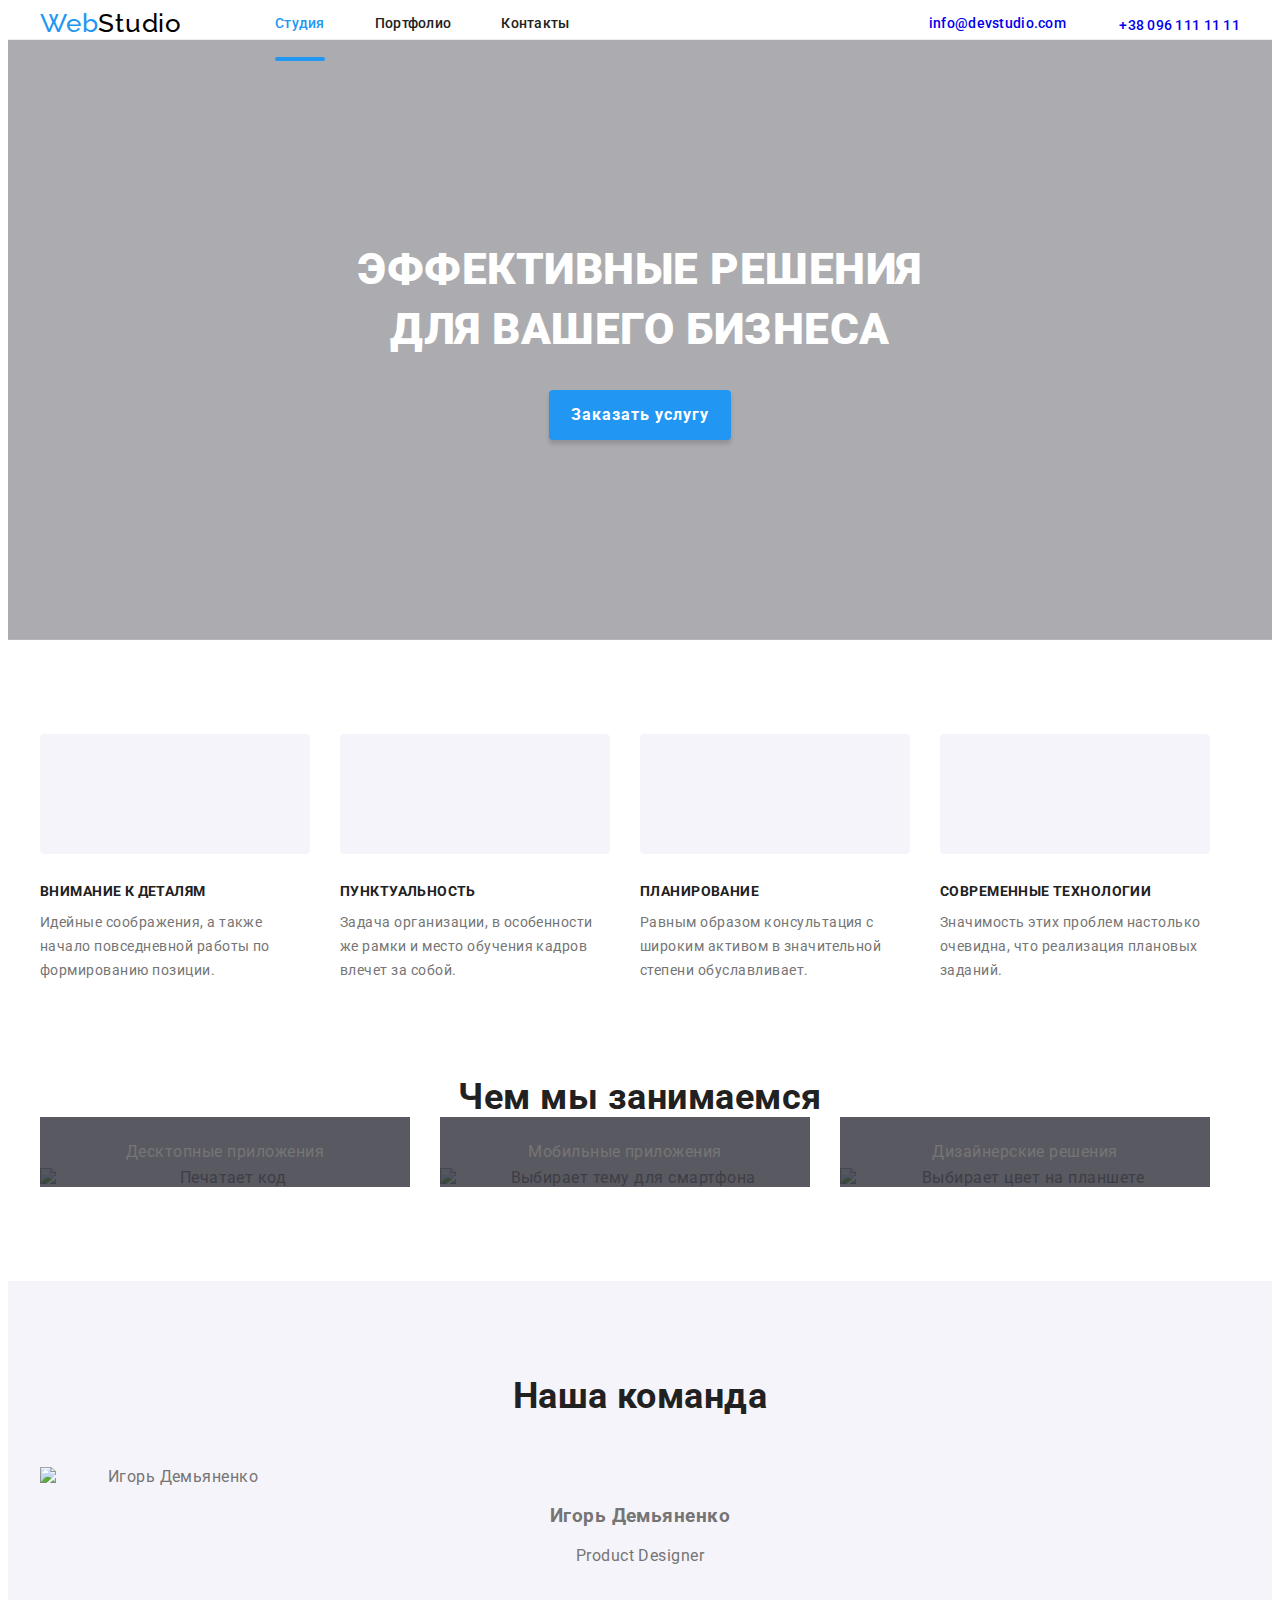
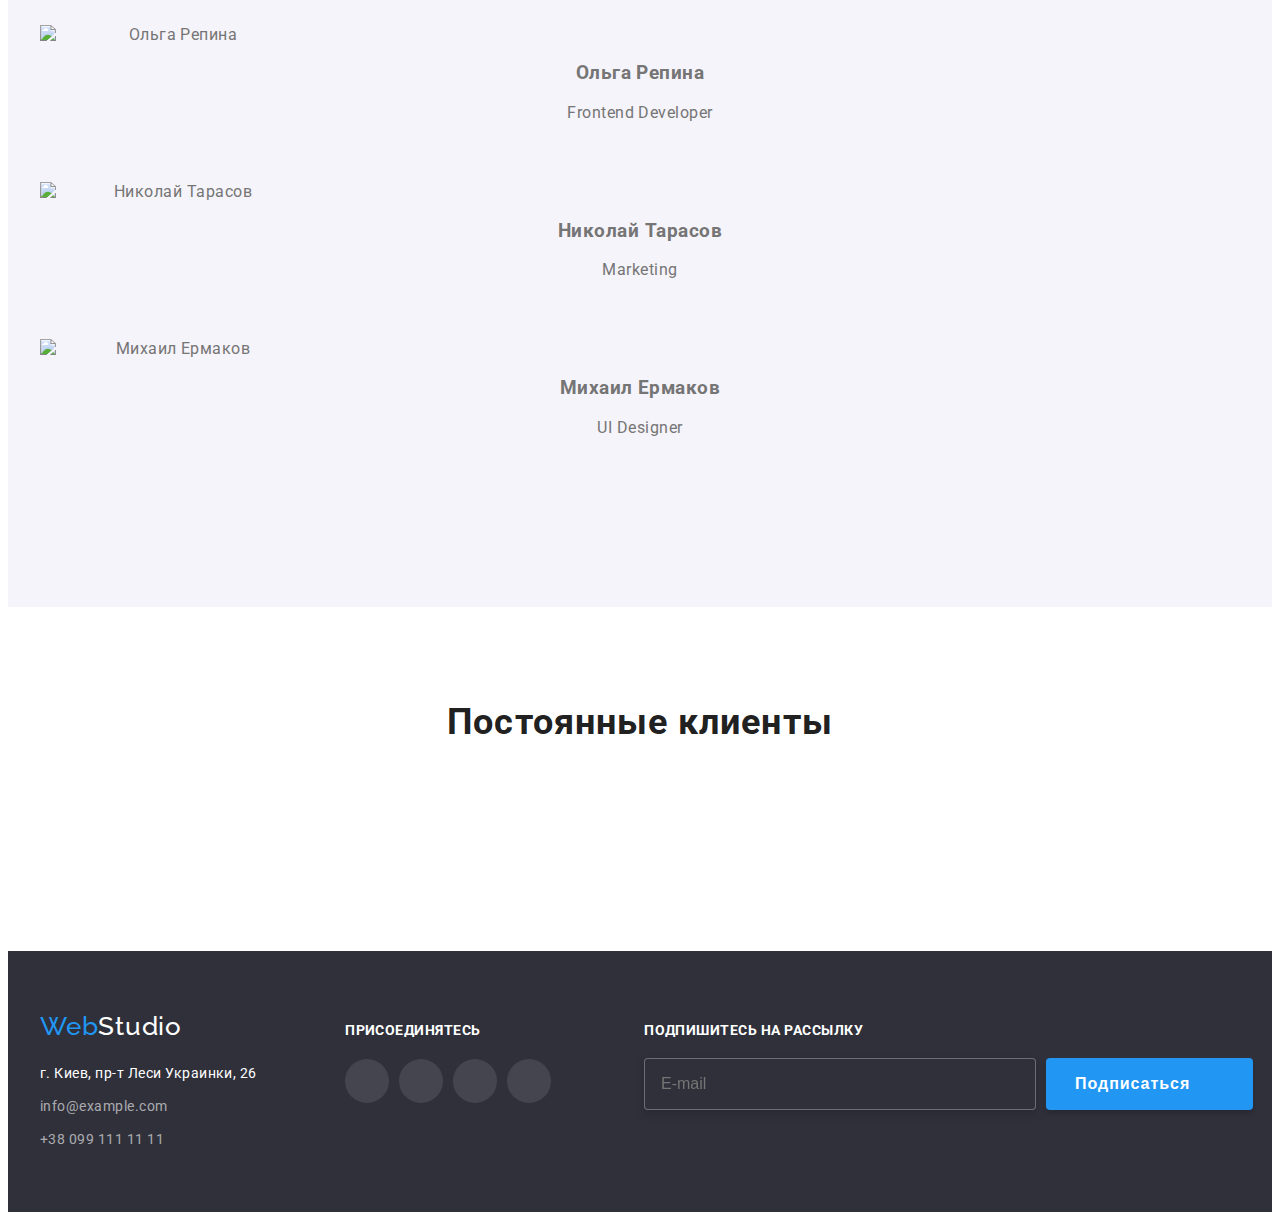
==== commit bdee16f4: "min. css" ====
--- a/index.html
+++ b/index.html
@@ -13,11 +13,10 @@
       rel="stylesheet"
     />
     <link href="./css/modern-normalize.css" rel="stylesheet" />
-    <link href="./css/main.css" rel="stylesheet" />
+    <link href="./css/main.min.css" rel="stylesheet" />
     <title>Студия</title>
   </head>
   <body>
-
     <!-- Header-->
 
     <header>
@@ -37,14 +36,14 @@
           </ul>
         </nav>
         <div class="nav-contacts">
-          <a href="mailto:info@devstudio.com" class="contact">
-            <svg width="16px" height="12px" class="icon-color">
+          <a href="mailto:info@devstudio.com" class="nav-mail_tel">
+            <svg width="16px" height="12px" class="nav-icon">
               <use href="./images/sprite.svg#icon-mail"></use>
             </svg>
             info@devstudio.com
           </a>
-          <a href="tel:+380961111111" class="contact">
-            <svg width="10px" height="16px" class="icon-color">
+          <a href="tel:+380961111111" class="nav-mail_tel">
+            <svg width="10px" height="16px" class="nav-icon">
               <use href="./images/sprite.svg#icon-smartphone"></use>
             </svg>
             +38 096 111 11 11
@@ -214,19 +213,19 @@
             <li>
               <img src="./images/image1.jpg" alt="Печатает код" width="370" />
               <div class="ourwork-description_box">
-                <p class="ourwork-description">Десктопные приложения</p>
+                <p>Десктопные приложения</p>
               </div>
             </li>
             <li>
               <img src="./images/image2.jpg" alt="Выбирает тему для смартфона" width="370" />
               <div class="ourwork-description_box">
-                <p class="ourwork-description">Мобильные приложения</p>
+                <p>Мобильные приложения</p>
               </div>
             </li>
             <li>
               <img src="./images/image3.jpg" alt="Выбирает цвет на планшете" width="370" />
               <div class="ourwork-description_box">
-                <p class="ourwork-description">Дизайнерские решения</p>
+                <p>Дизайнерские решения</p>
               </div>
             </li>
           </ul>
@@ -238,11 +237,11 @@
       <section class="team section-padding">
         <h2>Наша команда</h2>
         <div class="container centered">
-          <ul class="team-work">
+          <ul class="team-teamwork">
             <li class="team-block">
               <img src="./images/image4.jpg" alt="Игорь Демьяненко" width="270" />
-              <h3 class="employee">Игорь Демьяненко</h3>
-              <p lang="en" class="profession">Product Designer</p>
+              <h3 class="team-employee">Игорь Демьяненко</h3>
+              <p lang="en" class="team-profession">Product Designer</p>
               <div class="team-contacts">
                 <a href="#">
                   <svg width="20px" height="20px">
@@ -268,8 +267,8 @@
             </li>
             <li class="team-block">
               <img src="./images/image5.jpg" alt="Ольга Репина" width="270" />
-              <h3 class="employee">Ольга Репина</h3>
-              <p lang="en" class="profession">Frontend Developer</p>
+              <h3 class="team-employee">Ольга Репина</h3>
+              <p lang="en" class="team-profession">Frontend Developer</p>
               <div class="team-contacts">
                 <a href="#">
                   <svg width="20px" height="20px">
@@ -295,8 +294,8 @@
             </li>
             <li class="team-block">
               <img src="./images/image6.jpg" alt="Николай Тарасов" width="270" />
-              <h3 class="employee">Николай Тарасов</h3>
-              <p lang="en" class="profession">Marketing</p>
+              <h3 class="team-employee">Николай Тарасов</h3>
+              <p lang="en" class="team-profession">Marketing</p>
               <div class="team-contacts">
                 <a href="#">
                   <svg width="20px" height="20px">
@@ -322,8 +321,8 @@
             </li>
             <li class="team-block">
               <img src="./images/image7.jpg" alt="Михаил Ермаков" width="270" />
-              <h3 class="employee">Михаил Ермаков</h3>
-              <p lang="en" class="profession">UI Designer</p>
+              <h3 class="team-employee">Михаил Ермаков</h3>
+              <p lang="en" class="team-profession">UI Designer</p>
               <div class="team-contacts">
                 <a href="#">
                   <svg width="20px" height="20px">
@@ -356,7 +355,7 @@
       <section class="clients section-padding">
         <div class="container centered">
           <h2>Постоянные клиенты</h2>
-          <div class="clients-icons">
+          <div class="clients-icon">
             <a href="#">
               <svg width="106px" height="60px" class="clients-company">
                 <use href="./images/sprite.svg#icon-logo"></use>
@@ -407,28 +406,28 @@
           <ul>
             <li>
               <a href="#" class="footer-social">
-                <svg width="20px" height="20px" class="footer-icons">
+                <svg width="20px" height="20px" class="footer-icon">
                   <use href="./images/sprite.svg#icon-instagram"></use>
                 </svg>
               </a>
             </li>
             <li>
               <a href="#" class="footer-social">
-                <svg width="20px" height="20px" class="footer-icons">
+                <svg width="20px" height="20px" class="footer-icon">
                   <use href="./images/sprite.svg#icon-twitter"></use>
                 </svg>
               </a>
             </li>
             <li>
               <a href="#" class="footer-social">
-                <svg width="20px" height="20px" class="footer-icons">
+                <svg width="20px" height="20px" class="footer-icon">
                   <use href="./images/sprite.svg#icon-facebook"></use>
                 </svg>
               </a>
             </li>
             <li>
               <a href="#" class="footer-social">
-                <svg width="20px" height="20px" class="footer-icons">
+                <svg width="20px" height="20px" class="footer-icon">
                   <use href="./images/sprite.svg#icon-linkedin"></use>
                 </svg>
               </a>
--- a/css/main.min.css
+++ b/css/main.min.css
@@ -0,0 +1,2 @@
+:root{--main-color: #ffffff;--bg-color: #f5f4fa;--bg-alternate-color: #2f303a;--headline-color: #212121;--text-color: #757575;--accent-color: #2196f3;--textoppacity-color: rgba(255, 255, 255, 0.6);--nav_logo-color: #000000;--border-color: #ececec;--portffolio-border: #eeeeee;--team-icon-color: #afb1b8;--transition-time-cubic: 250ms cubic-bezier(0.4, 0, 0.2, 1)}body{color:var(--text-color);background-color:var(--main-color);font-family:'roboto', sans-serif;letter-spacing:0.03em}a{text-decoration:none}li{list-style-type:none}ul{padding:0%}.container{width:1200px;padding-left:15px;padding-right:15px}.centered{margin-right:auto;margin-left:auto}.section-padding{padding-top:94px;padding-bottom:94px}img{display:block}.overlay{position:absolute;width:100%;height:100%;bottom:0px;-webkit-transform:translateY(100%);-ms-transform:translateY(100%);transform:translateY(100%);-webkit-transition:-webkit-transform var(--transition-time-cubic);transition:-webkit-transform var(--transition-time-cubic);-o-transition:transform var(--transition-time-cubic);transition:transform var(--transition-time-cubic);transition:transform var(--transition-time-cubic), -webkit-transform var(--transition-time-cubic)}.hero{padding-top:200px;padding-bottom:200px;text-align:center;background-image:-webkit-gradient(linear, left top, left bottom, from(rgba(47,48,58,0.4)), to(rgba(47,48,58,0.4))),url(../images/Hero.jpg);background-image:-webkit-linear-gradient(rgba(47,48,58,0.4), rgba(47,48,58,0.4)),url(../images/Hero.jpg);background-image:-o-linear-gradient(rgba(47,48,58,0.4), rgba(47,48,58,0.4)),url(../images/Hero.jpg);background-image:linear-gradient(rgba(47,48,58,0.4), rgba(47,48,58,0.4)),url(../images/Hero.jpg);background-repeat:no-repeat;background-position:center;-webkit-background-size:cover;background-size:cover}.hero h1{margin-top:0px;margin-bottom:0px;color:#ffffff;font-weight:900;font-size:44px;line-height:1.36;text-transform:uppercase}.hero .hero-button{padding-top:10px;padding-bottom:10px;padding-left:22px;padding-right:22px;color:var(--main-color);background-color:var(--accent-color);font-family:'Roboto', sans-serif;font-style:normal;font-weight:700;font-size:16px;line-height:1.88;letter-spacing:0.06em;-webkit-box-shadow:0px 4px 4px rgba(0,0,0,0.15);box-shadow:0px 4px 4px rgba(0,0,0,0.15);-webkit-border-radius:4px;border-radius:4px;border:none;cursor:pointer;margin-top:30px}.us-benefits{display:-webkit-box;display:-webkit-flex;display:-ms-flexbox;display:flex;-webkit-box-align:center;-webkit-align-items:center;-ms-flex-align:center;align-items:center;-webkit-box-pack:start;-webkit-justify-content:flex-start;-ms-flex-pack:start;justify-content:flex-start;margin-top:0px;margin-bottom:0px}.us-benefits li{margin-right:30px}.us-benefits li:last-child{margin-right:0px}.us-benefits li .us-headline{margin-top:0px;margin-bottom:10px;color:var(--headline-color);font-weight:700;font-size:14px;line-height:1.14;letter-spacing:0.03em;text-transform:uppercase}.us-icon_box{display:-webkit-box;display:-webkit-flex;display:-ms-flexbox;display:flex;-webkit-box-align:center;-webkit-align-items:center;-ms-flex-align:center;align-items:center;-webkit-box-pack:center;-webkit-justify-content:center;-ms-flex-pack:center;justify-content:center;height:120px;margin-bottom:30px;-webkit-border-radius:4px;border-radius:4px;background-color:var(--bg-color)}.us-icon_box .us-icons{-webkit-align-content:center;-ms-flex-line-pack:center;align-content:center}.us-title{margin-top:0px;margin-bottom:0px;width:270px;font-size:14px;line-height:-webkit-calc(24 / 14);line-height:calc(24 / 14)}.ourwork{padding-top:0px;text-align:center}.ourwork h2{margin-top:0px;margin-bottom:50px;color:var(--headline-color);font-weight:700;font-size:36px;line-height:1.17}.ourwork-box{display:-webkit-box;display:-webkit-flex;display:-ms-flexbox;display:flex;-webkit-box-align:center;-webkit-align-items:center;-ms-flex-align:center;align-items:center;-webkit-box-pack:start;-webkit-justify-content:flex-start;-ms-flex-pack:start;justify-content:flex-start;margin-top:0px;margin-bottom:0px}.ourwork-box li{position:relative;margin-right:30px}.ourwork-box li:nth-child(3n){margin-right:0px}.ourwork-description_box{position:absolute;width:100%;height:70px;margin:0px;bottom:0px;display:-webkit-box;display:-webkit-flex;display:-ms-flexbox;display:flex;-webkit-box-align:center;-webkit-align-items:center;-ms-flex-align:center;align-items:center;-webkit-box-pack:center;-webkit-justify-content:center;-ms-flex-pack:center;justify-content:center;background-color:rgba(47,48,58,0.8)}.ourwork-description_box .ourwork-description{color:var(--main-color);margin:0;font-weight:bold;font-size:14px;line-height:-webkit-calc(16 / 14);line-height:calc(16 / 14);letter-spacing:0.03em;text-transform:uppercase}.team{background-color:var(--bg-color);text-align:center}.team h2{margin-top:0px;margin-bottom:50px;color:var(--headline-color);font-weight:700;font-size:36px;line-height:1.17}.team-work{display:-webkit-box;display:-webkit-flex;display:-ms-flexbox;display:flex;-webkit-box-align:center;-webkit-align-items:center;-ms-flex-align:center;align-items:center;-webkit-box-pack:start;-webkit-justify-content:flex-start;-ms-flex-pack:start;justify-content:flex-start;margin-top:0px;margin-bottom:0px}.team-work .team-block{margin-right:30px;padding-bottom:30px;background-color:var(--main-color);-webkit-box-shadow:0px 1px 3px rgba(0,0,0,0.12),0px 1px 1px rgba(0,0,0,0.14),0px 2px 1px rgba(0,0,0,0.2);box-shadow:0px 1px 3px rgba(0,0,0,0.12),0px 1px 1px rgba(0,0,0,0.14),0px 2px 1px rgba(0,0,0,0.2);-webkit-border-radius:0px 0px 4px 4px;border-radius:0px 0px 4px 4px}.team-work .team-block:last-child{margin-right:0px}.team-work .team-block .employee{margin-top:30px;margin-bottom:10px;color:var(--headline-color);font-weight:500;font-size:16px;line-height:1.19}.team-work .profession{margin-top:0px;margin-bottom:16px;font-size:16px;line-height:1.19}.team-contacts{display:-webkit-box;display:-webkit-flex;display:-ms-flexbox;display:flex;-webkit-box-align:start;-webkit-align-items:flex-start;-ms-flex-align:start;align-items:flex-start;-webkit-box-pack:center;-webkit-justify-content:center;-ms-flex-pack:center;justify-content:center}.team-contacts svg{-webkit-box-sizing:content-box;box-sizing:content-box;padding:12px;fill:var(--team-icon-color);-webkit-transition:fill var(--transition-time-cubic);-o-transition:fill var(--transition-time-cubic);transition:fill var(--transition-time-cubic)}.team-contacts a{width:44px;height:44px;-webkit-border-radius:50%;border-radius:50%;-webkit-transition:background-color var(--transition-time-cubic);-o-transition:background-color var(--transition-time-cubic);transition:background-color var(--transition-time-cubic)}.team-contacts a:not(:last-child){margin-right:10px}.team-contacts a:hover{background-color:var(--accent-color)}.team-contacts a:hover svg{fill:var(--main-color)}.team-contacts a:focus{background-color:var(--accent-color)}.team-contacts a:focus svg{fill:var(--main-color)}.clients{text-align:center;margin-left:auto;margin-right:auto;color:var(--headline-color)}.clients h2{margin-bottom:50px;margin-top:0px;font-weight:bold;font-size:36px;line-height:1.17;letter-spacing:0.03em}.clients-icons{display:-webkit-box;display:-webkit-flex;display:-ms-flexbox;display:flex;-webkit-box-align:center;-webkit-align-items:center;-ms-flex-align:center;align-items:center;-webkit-box-pack:center;-webkit-justify-content:center;-ms-flex-pack:center;justify-content:center}.clients-icons a{display:-webkit-box;display:-webkit-flex;display:-ms-flexbox;display:flex;-webkit-box-align:center;-webkit-align-items:center;-ms-flex-align:center;align-items:center;-webkit-box-pack:center;-webkit-justify-content:center;-ms-flex-pack:center;justify-content:center;width:170px;height:92px;border-width:1px;border-style:solid;border-color:#afb1b8;-webkit-box-sizing:border-box;box-sizing:border-box;-webkit-border-radius:4px;border-radius:4px;-webkit-transition:border-color var(--transition-time-cubic);-o-transition:border-color var(--transition-time-cubic);transition:border-color var(--transition-time-cubic)}.clients-icons a .clients-company{fill:var(--team-icon-color);-webkit-transition:fill var(--transition-time-cubic);-o-transition:fill var(--transition-time-cubic);transition:fill var(--transition-time-cubic)}.clients-icons a:not(:last-child){margin-right:30px}.clients-icons a:hover{border-color:var(--accent-color)}.clients-icons a:hover .clients-company{fill:var(--accent-color)}.clients-icons a:focus{border-color:var(--accent-color)}.clients-icons a:focus .clients-company{fill:var(--accent-color)}.filter{display:-webkit-box;display:-webkit-flex;display:-ms-flexbox;display:flex;-webkit-box-align:start;-webkit-align-items:flex-start;-ms-flex-align:start;align-items:flex-start;-webkit-box-pack:center;-webkit-justify-content:center;-ms-flex-pack:center;justify-content:center;margin-bottom:50px;margin-top:0px}.filter li{margin-right:8px}.filter .filter-button{padding-top:6px;padding-bottom:6px;padding-right:22px;padding-left:22px;color:var(--headline-color);background-color:var(--bg-color);font-family:'Roboto', sans-serif;font-style:normal;font-weight:500;font-size:16px;line-height:1.62;letter-spacing:0.03em;-webkit-border-radius:4px;border-radius:4px;border:none;cursor:pointer;-webkit-transition:background-color var(--transition-time-cubic),color var(--transition-time-cubic),-webkit-box-shadow var(--transition-time-cubic);transition:background-color var(--transition-time-cubic),color var(--transition-time-cubic),-webkit-box-shadow var(--transition-time-cubic);-o-transition:box-shadow var(--transition-time-cubic),background-color var(--transition-time-cubic),color var(--transition-time-cubic);transition:box-shadow var(--transition-time-cubic),background-color var(--transition-time-cubic),color var(--transition-time-cubic);transition:box-shadow var(--transition-time-cubic),background-color var(--transition-time-cubic),color var(--transition-time-cubic),-webkit-box-shadow var(--transition-time-cubic)}.filter .filter-button:hover,.filter .filter-button:focus{color:var(--main-color);background-color:var(--accent-color);-webkit-box-shadow:0px 3px 1px rgba(0,0,0,0.1),0px 1px 2px rgba(0,0,0,0.08),0px 2px 2px rgba(0,0,0,0.12);box-shadow:0px 3px 1px rgba(0,0,0,0.1),0px 1px 2px rgba(0,0,0,0.08),0px 2px 2px rgba(0,0,0,0.12)}.project{display:-webkit-box;display:-webkit-flex;display:-ms-flexbox;display:flex;-webkit-box-align:start;-webkit-align-items:flex-start;-ms-flex-align:start;align-items:flex-start;-webkit-box-pack:start;-webkit-justify-content:flex-start;-ms-flex-pack:start;justify-content:flex-start;-webkit-flex-wrap:wrap;-ms-flex-wrap:wrap;flex-wrap:wrap;margin-top:0px;margin-bottom:0px}.project-list{margin-right:30px;margin-bottom:30px;-webkit-transition:-webkit-box-shadow var(--transition-time-cubic);transition:-webkit-box-shadow var(--transition-time-cubic);-o-transition:box-shadow var(--transition-time-cubic);transition:box-shadow var(--transition-time-cubic);transition:box-shadow var(--transition-time-cubic), -webkit-box-shadow var(--transition-time-cubic)}.project-list:hover,.project-list:focus{-webkit-box-shadow:0px 1px 1px rgba(0,0,0,0.12),0px 4px 4px rgba(0,0,0,0.06),1px 4px 6px rgba(0,0,0,0.16);box-shadow:0px 1px 1px rgba(0,0,0,0.12),0px 4px 4px rgba(0,0,0,0.06),1px 4px 6px rgba(0,0,0,0.16)}.project-list:nth-child(3n){margin-right:0px}.project-list:nth-last-child(-n+3){margin-bottom:0px}.border{padding-bottom:20px;padding-top:20px;padding-left:24px;padding-right:24px;border-left:1px solid var(--portffolio-border);border-right:1px solid var(--portffolio-border);border-bottom:1px solid var(--portffolio-border)}.border .project-title{margin-top:0px;margin-bottom:0px;color:var(--headline-color);font-weight:700;font-size:18px;line-height:2;letter-spacing:0.06em}.border .project-filter{margin-top:0px;margin-bottom:0px;font-size:16px;line-height:1.88}.project-overlay{position:relative;overflow:hidden}.project-overlay .project-text_box{width:100%;height:100%;background-color:rgba(33,150,243,0.9)}.project-overlay p{margin:63px 24px;font-size:18px;line-height:-webkit-calc(28 / 18);line-height:calc(28 / 18);color:var(--main-color)}.project-overlay:hover .overlay{-webkit-transform:translateY(0%);-ms-transform:translateY(0%);transform:translateY(0%)}.logo{margin-right:93px;color:var(--nav_logo-color);font-family:'Raleway', sans-serif;font-weight:500;font-size:26px;line-height:1.2;letter-spacing:0.03em}.logo .web{color:var(--accent-color)}header{border-bottom:1px solid var(--border-color)}header .nav{display:-webkit-box;display:-webkit-flex;display:-ms-flexbox;display:flex;-webkit-box-align:center;-webkit-align-items:center;-ms-flex-align:center;align-items:center;-webkit-box-pack:center;-webkit-justify-content:center;-ms-flex-pack:center;justify-content:center}.nav-bar{display:-webkit-box;display:-webkit-flex;display:-ms-flexbox;display:flex;-webkit-box-align:center;-webkit-align-items:center;-ms-flex-align:center;align-items:center;-webkit-box-pack:center;-webkit-justify-content:center;-ms-flex-pack:center;justify-content:center;margin-top:0px;margin-bottom:0px}.nav-bar li{margin-right:50px}.nav-bar li:last-child{margin-right:0px}.nav-link{position:relative;padding-top:30px;padding-bottom:30px;color:var(--headline-color);font-weight:500;font-size:14px;line-height:1.42;letter-spacing:0.02em;-webkit-transition:color var(--transition-time-cubic);-o-transition:color var(--transition-time-cubic);transition:color var(--transition-time-cubic)}.nav-link:hover,.nav-link:focus{color:var(--accent-color)}.nav-link.current-page{color:var(--accent-color)}.nav-link.current-page::before{content:'';position:absolute;bottom:0px;height:4px;width:100%;background-color:var(--accent-color);-webkit-border-radius:2px;border-radius:2px}.nav-contacts{display:-webkit-box;display:-webkit-flex;display:-ms-flexbox;display:flex;-webkit-box-pack:center;-webkit-justify-content:center;-ms-flex-pack:center;justify-content:center;-webkit-box-align:center;-webkit-align-items:center;-ms-flex-align:center;align-items:center;margin-left:auto;font-weight:500;font-size:14px;line-height:1.14;letter-spacing:0.02em}.nav-contacts .contact{display:-webkit-box;display:-webkit-flex;display:-ms-flexbox;display:flex;-webkit-box-pack:center;-webkit-justify-content:center;-ms-flex-pack:center;justify-content:center;-webkit-box-align:center;-webkit-align-items:center;-ms-flex-align:center;align-items:center;padding-top:30px;padding-bottom:30px;color:var(--text-color);text-decoration:none;-webkit-transition:color var(--transition-time-cubic);-o-transition:color var(--transition-time-cubic);transition:color var(--transition-time-cubic)}.nav-contacts .contact:hover svg,.nav-contacts .contact:focus svg{fill:var(--accent-color)}.nav-contacts .contact:hover,.nav-contacts .contact:focus{color:var(--accent-color)}.nav-contacts a:first-child{margin-right:30px}.nav-contacts a svg{margin-right:10px;-webkit-transition:fill var(--transition-time-cubic);-o-transition:fill var(--transition-time-cubic);transition:fill var(--transition-time-cubic)}.icon-color{fill:var(--text-color);margin-right:10px}footer{padding-top:60px;padding-bottom:60px;background-color:var(--bg-alternate-color)}footer .logo{display:block;margin-bottom:20px;color:var(--main-color)}footer address{margin-bottom:9px;color:var(--main-color);font-style:normal;font-size:14px;line-height:1.71}footer .container.centered{display:-webkit-box;display:-webkit-flex;display:-ms-flexbox;display:flex;-webkit-box-pack:start;-webkit-justify-content:flex-start;-ms-flex-pack:start;justify-content:flex-start;-webkit-box-align:baseline;-webkit-align-items:baseline;-ms-flex-align:baseline;align-items:baseline}.footer-studio{margin-right:70px}.footer-studio .footer-contact{display:block;margin-bottom:9px;color:var(--textoppacity-color);font-size:14px;line-height:1.71;-webkit-transition:color var(--transition-time-cubic);-o-transition:color var(--transition-time-cubic);transition:color var(--transition-time-cubic)}.footer-studio .footer-contact:last-child{margin-bottom:0px}.footer-studio .footer-contact:hover,.footer-studio .footer-contact:focus{color:var(--accent-color)}.footer-connect p{margin:0px 0px 20px;font-weight:bold;font-size:14px;line-height:1.14;text-transform:uppercase;color:var(--main-color)}.footer-connect ul{margin:0px;display:-webkit-box;display:-webkit-flex;display:-ms-flexbox;display:flex}.footer-connect ul li:not(:last-child){margin-right:10px}.footer-social{display:-webkit-box;display:-webkit-flex;display:-ms-flexbox;display:flex;-webkit-box-pack:center;-webkit-justify-content:center;-ms-flex-pack:center;justify-content:center;-webkit-box-align:center;-webkit-align-items:center;-ms-flex-align:center;align-items:center;width:44px;height:44px;background-color:rgba(255,255,255,0.1);-webkit-border-radius:50%;border-radius:50%;-webkit-transition:background-color var(--transition-time-cubic);-o-transition:background-color var(--transition-time-cubic);transition:background-color var(--transition-time-cubic)}.footer-social:hover,.footer-social:focus{background-color:var(--accent-color)}.footer-social .footer-icons{fill:var(--main-color)}.footer-mailing{display:-webkit-box;display:-webkit-flex;display:-ms-flexbox;display:flex;-webkit-box-orient:vertical;-webkit-box-direction:normal;-webkit-flex-direction:column;-ms-flex-direction:column;flex-direction:column;margin-left:93px}.footer-mailing .footer-mailing_description{margin-bottom:20px;color:var(--main-color);font-weight:bold;font-size:14px;line-height:-webkit-calc(16 / 14);line-height:calc(16 / 14);text-transform:uppercase}.footer-mailing div{display:-webkit-box;display:-webkit-flex;display:-ms-flexbox;display:flex}.footer-mailing div .footer-mailing_filed{padding:15px 16px;width:358px;margin-right:10px;background-color:var(--bg-alternate-color);color:#ffffff99;font-size:16px;line-height:1.25;border:1px solid rgba(255,255,255,0.3);-webkit-border-radius:4px;border-radius:4px;-webkit-filter:drop-shadow(0px 4px 4px rgba(0,0,0,0.15));filter:drop-shadow(0px 4px 4px rgba(0,0,0,0.15))}.footer-mailing div .footer-mailing_filed:placeholder-shown{color:#ffffff99}.footer-mailing .footer-mailing_button{display:-webkit-box;display:-webkit-flex;display:-ms-flexbox;display:flex;-webkit-box-pack:center;-webkit-justify-content:center;-ms-flex-pack:center;justify-content:center;-webkit-box-align:center;-webkit-align-items:center;-ms-flex-align:center;align-items:center;padding:10px 29px;font-weight:bold;font-size:16px;line-height:1.87;color:var(--main-color);background-color:var(--accent-color);align-items:center;text-align:center;letter-spacing:0.06em;border:none;-webkit-box-shadow:0px 4px 4px rgba(0,0,0,0.15);box-shadow:0px 4px 4px rgba(0,0,0,0.15);-webkit-border-radius:4px;border-radius:4px}.footer-icon_send{fill:var(--main-color);margin-left:10px}.backdrop{position:fixed;top:0;width:100%;height:100%;background-color:rgba(0,0,0,0.2);z-index:100;opacity:1;-webkit-transition:opacity var(--transition-time-cubic);-o-transition:opacity var(--transition-time-cubic);transition:opacity var(--transition-time-cubic)}.is-hidden{opacity:0;pointer-events:none}.hero-modal{position:absolute;width:528px;height:581px;left:50%;top:50%;padding:40px;background-color:var(--main-color);-webkit-transform:translate(-50%, -50%) scale(1);-ms-transform:translate(-50%, -50%) scale(1);transform:translate(-50%, -50%) scale(1);-webkit-transition:-webkit-transform var(--transition-time-cubic);transition:-webkit-transform var(--transition-time-cubic);-o-transition:transform var(--transition-time-cubic);transition:transform var(--transition-time-cubic);transition:transform var(--transition-time-cubic), -webkit-transform var(--transition-time-cubic)}.hero-modal .hero-modal_exit{position:absolute;right:8px;top:8px;display:-webkit-box;display:-webkit-flex;display:-ms-flexbox;display:flex;-webkit-box-pack:center;-webkit-justify-content:center;-ms-flex-pack:center;justify-content:center;-webkit-box-align:center;-webkit-align-items:center;-ms-flex-align:center;align-items:center;margin-top:8px;margin-right:8px;width:30px;height:30px;background-color:var(--main-color);border:1px solid rgba(0,0,0,0.1);-webkit-border-radius:50%;border-radius:50%;-webkit-transition:fill var(--transition-time-cubic);-o-transition:fill var(--transition-time-cubic);transition:fill var(--transition-time-cubic)}.hero-modal .hero-modal_exit:hover,.hero-modal .hero-modal_exit:focus{fill:var(--accent-color)}.hero-modal .hero-modal_heading{margin-top:0px;margin-bottom:12px;color:var(--headline-color);font-weight:bold;font-size:20px;line-height:-webkit-calc(23 / 20);line-height:calc(23 / 20);text-align:center}.backdrop.is-hidden .hero-modal{-webkit-transform:translate(-50%, -50%) scale(2);-ms-transform:translate(-50%, -50%) scale(2);transform:translate(-50%, -50%) scale(2)}.hero-modal_form{margin:0px}.hero-modal_form li{display:-webkit-box;display:-webkit-flex;display:-ms-flexbox;display:flex;-webkit-box-orient:vertical;-webkit-box-direction:normal;-webkit-flex-direction:column;-ms-flex-direction:column;flex-direction:column}.hero-modal_form li label{text-align:start;color:var(--text-color);font-size:12px;line-height:-webkit-calc(14 / 12);line-height:calc(14 / 12);letter-spacing:0.01em}.hero-modal_form li textarea{resize:none;height:120px;margin-bottom:25px;text-indent:0px}.hero-modal_form li textarea::-webkit-input-placeholder{letter-spacing:0.01em;color:rgba(117,117,117,0.5)}.hero-modal_form li textarea:-ms-input-placeholder{letter-spacing:0.01em;color:rgba(117,117,117,0.5)}.hero-modal_form li textarea::-ms-input-placeholder{letter-spacing:0.01em;color:rgba(117,117,117,0.5)}.hero-modal_form li textarea::placeholder{letter-spacing:0.01em;color:rgba(117,117,117,0.5)}.hero-modal_form li div{position:relative;margin-top:4px;margin-bottom:10px}.hero-modal_input{width:100%;padding:11px 15px;font-size:14px;line-height:-webkit-calc(16 / 14);line-height:calc(16 / 14);letter-spacing:0.01em;text-indent:-webkit-calc(42px - 15px);text-indent:calc(42px - 15px);border:1px solid rgba(33,33,33,0.2);-webkit-box-sizing:border-box;box-sizing:border-box;-webkit-border-radius:4px;border-radius:4px;-webkit-transition:border-color var(--transition-time-cubic);-o-transition:border-color var(--transition-time-cubic);transition:border-color var(--transition-time-cubic)}.hero-modal_input:focus{border-color:var(--accent-color);outline:none}.hero-modal_input:focus+.hero-modal_icon{fill:var(--accent-color)}.hero-modal_icon{position:absolute;left:12px;top:11px;fill:var(--headline-color);-webkit-transition:fill var(--transition-time-cubic);-o-transition:fill var(--transition-time-cubic);transition:fill var(--transition-time-cubic)}.hero-modal_input:focus+.hero-modal_icon{fill:var(--accent-color)}.hero-modal_comment{margin-bottom:4px}.hero-modal_agreed .hero-modal_input{position:absolute;width:1px;height:1px;margin:-1px;border:0px;padding:0px;clip:rect(0 0 0 0);overflow:hidden}.hero-modal_agreed .hero-modal_license{display:-webkit-box;display:-webkit-flex;display:-ms-flexbox;display:flex;-webkit-box-align:center;-webkit-align-items:center;-ms-flex-align:center;align-items:center;font-size:14px;line-height:1.71;letter-spacing:0.03em}.hero-modal_agreed .hero-modal_license::before{display:block;content:'';margin-left:14px;margin-right:7px;width:16px;height:16px;border:2px solid black;-webkit-border-radius:2px;border-radius:2px}.hero-modal_agreed .hero-modal_license .hero-modal_contract{text-decoration:underline;color:var(--accent-color)}.hero-modal_agreed .hero-modal_input:checked+.hero-modal_license::before{background-color:var(--accent-color);background-image:url(../images/sprite/icon_check.svg);background-repeat:no-repeat;-webkit-background-size:contain;background-size:contain;background-position:center;border-color:var(--accent-color);fill:white}.hero-modal_button{padding-top:10px;padding-bottom:10px;padding-left:55px;padding-right:55px;color:var(--main-color);background-color:var(--accent-color);font-family:'Roboto', sans-serif;font-style:normal;font-weight:700;font-size:16px;line-height:1.88;letter-spacing:0.06em;-webkit-box-shadow:0px 4px 4px rgba(0,0,0,0.15);box-shadow:0px 4px 4px rgba(0,0,0,0.15);-webkit-border-radius:4px;border-radius:4px;border:none;cursor:pointer;margin-top:30px}
+/*# sourceMappingURL=main.min.css.map */